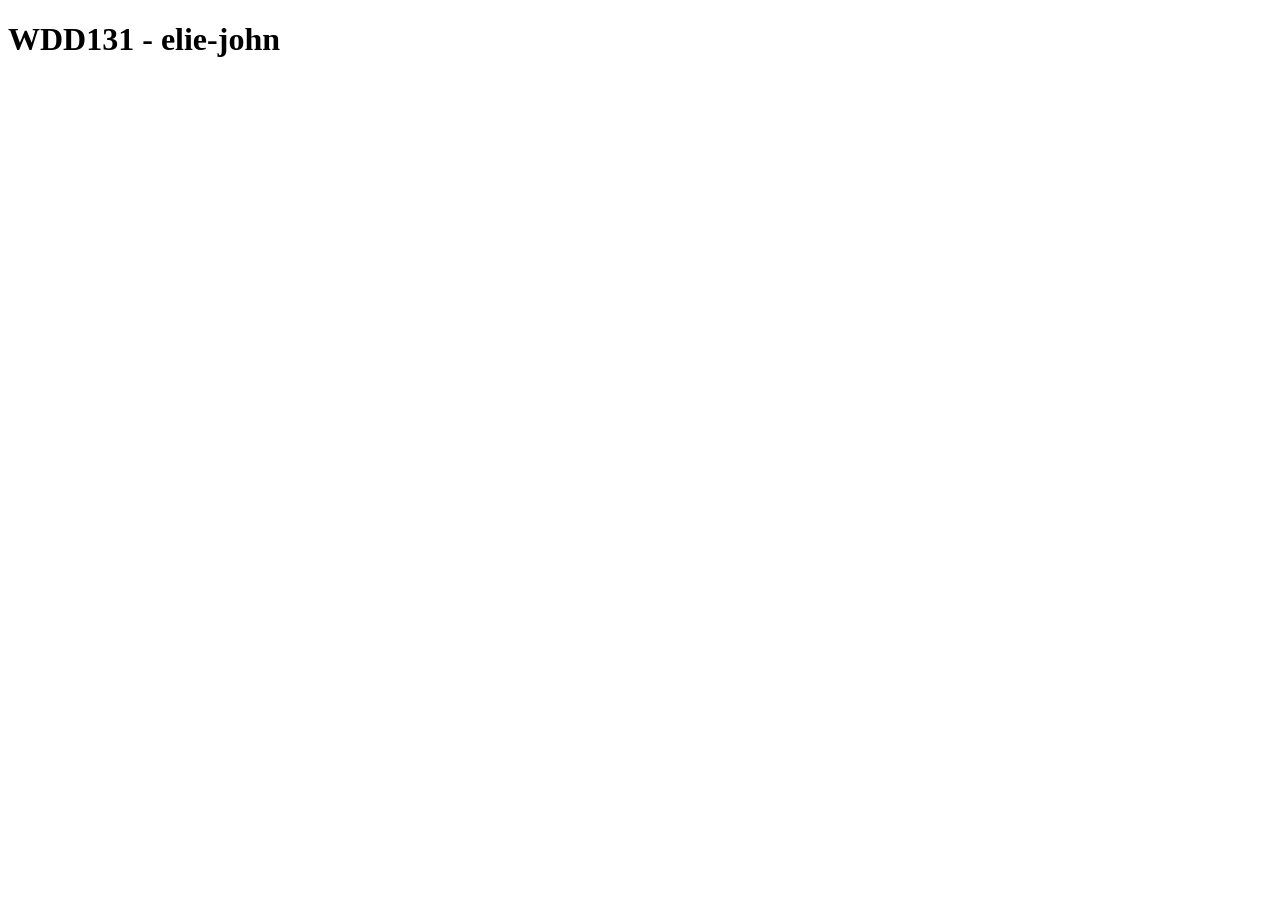
==== index.html @ a58d3869 "index" ====
<!DOCTYPE html>
<html lang="en">
<head>
    <meta charset="UTF-8">
    <meta name="viewport" content="width=device-width, initial-scale=1.0">
    <title>WDD131</title>
</head>
<body>
 <h1>WDD131 - elie-john</h1>   
</body>
</html>
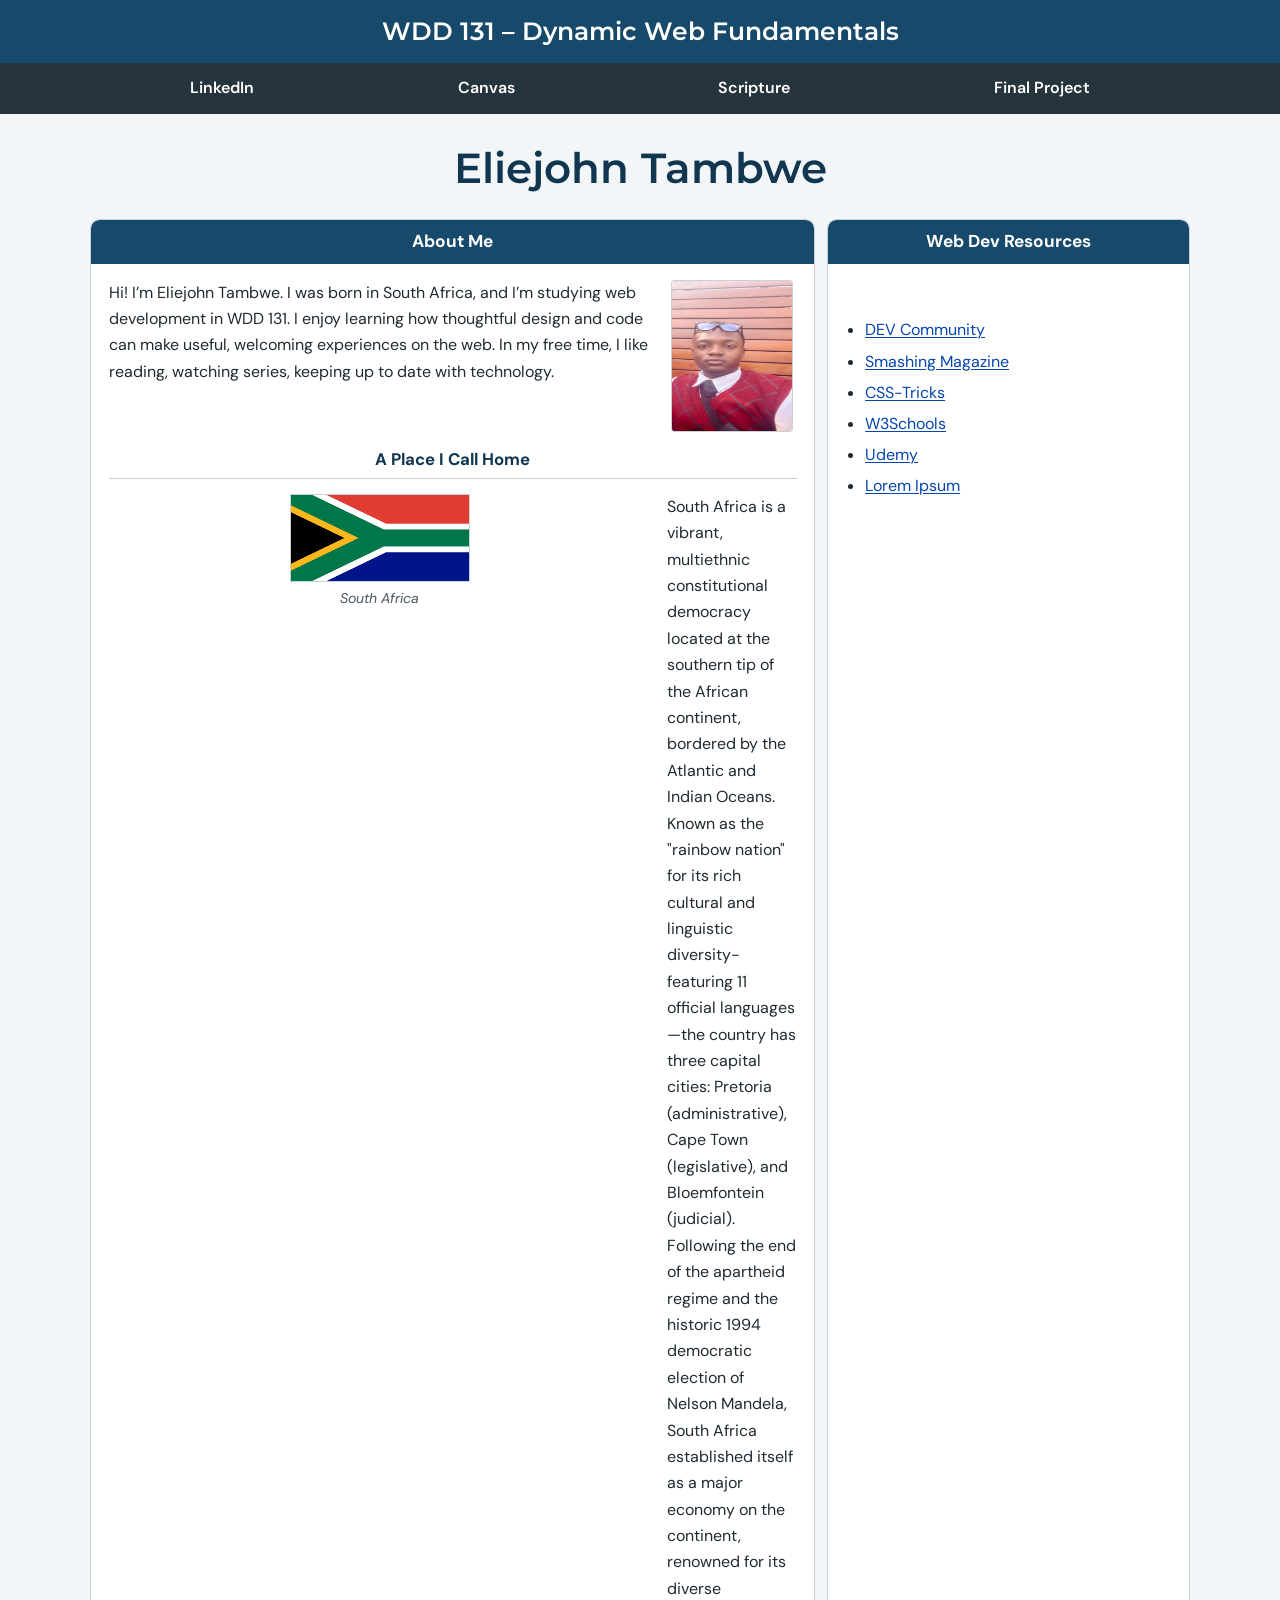
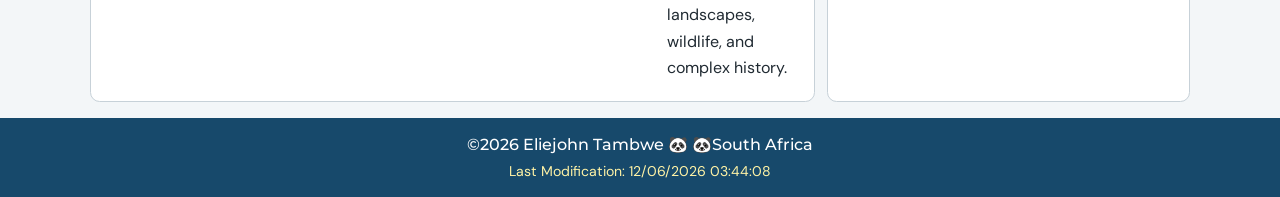
==== commit b79ec3b8: "Week 1 homepage assignment" ====
--- a/index.html
+++ b/index.html
@@ -1,11 +1,79 @@
 <!DOCTYPE html>
 <html lang="en">
 <head>
-    <meta charset="UTF-8">
-    <meta name="viewport" content="width=device-width, initial-scale=1.0">
-    <title>WDD131</title>
+  <meta charset="utf-8">
+  <meta name="viewport" content="width=device-width, initial-scale=1">
+  <meta name="description" content="WDD 131 – Dynamic Web Fundamentals. A home page for Eliejohn Tambwe featuring a short introduction, a place I call home, and web development resources.">
+  <meta name="author" content="Eliejohn Tambwe">
+  <title>WDD 131 – Dynamic Web Fundamentals - Eliejohn Tambwe</title>
+
+  <link rel="preconnect" href="https://fonts.googleapis.com">
+  <link rel="preconnect" href="https://fonts.gstatic.com" crossorigin>
+  <link href="https://fonts.googleapis.com/css2?family=DM+Sans:wght@400;500;600;700&family=Montserrat:wght@500;600;700&display=swap" rel="stylesheet">
+  <link rel="stylesheet" href="styles/base.css">
+  <script src="scripts/getdates.js" defer></script>
 </head>
 <body>
- <h1>WDD131 - elie-john</h1>   
+  <header class="site-header">
+    <span id="course-title">WDD 131 – Dynamic Web Fundamentals</span>
+    <nav aria-label="Main navigation">
+      <a href="https://www.linkedin.com/" target="_blank" rel="noopener noreferrer">LinkedIn</a>
+      <a href="https://byupw.instructure.com/" target="_blank" rel="noopener noreferrer">Canvas</a>
+      <a href="https://www.churchofjesuschrist.org/study/scriptures/bofm/1-ne/3?lang=eng&amp;id=p7#p7" target="_blank" rel="noopener noreferrer">Scripture</a>
+      <a href="#" aria-label="Final project link placeholder">Final Project</a>
+    </nav>
+  </header>
+
+  <main>
+    <h1>Eliejohn Tambwe</h1>
+    <div class="cards">
+      <section class="card about-card" aria-labelledby="about-heading">
+        <h2 id="about-heading">About Me</h2>
+        <div class="card-content about-content">
+          <img class="portrait" src="images/profile.jpg" alt="Illustration of a person">
+          <p>
+            Hi! I’m Eliejohn Tambwe. I was born in
+            South Africa, and I’m studying web
+            development in WDD 131. I enjoy learning how thoughtful design
+            and code can make useful, welcoming experiences on the web. In
+            my free time, I like reading, watching series, keeping up to date with technology.
+          </p>
+
+          <h3 class="place-title">A Place I Call Home</h3>
+          <figure class="flag-figure">
+            <img src="images/Flag_of_South_Africa.svg.webp" alt="Decorative flag representing my home">
+            <figcaption>South Africa</figcaption>
+          </figure>
+          <p class="place-copy">
+            South Africa is a vibrant, multiethnic constitutional democracy located at the southern tip of the African continent, bordered by the Atlantic and Indian Oceans. Known as the "rainbow nation" for its rich cultural and linguistic diversity-featuring 11 official languages—the country has three capital cities: Pretoria (administrative), Cape Town (legislative), and Bloemfontein (judicial). Following the end of the apartheid regime and the historic 1994 democratic election of Nelson Mandela, South Africa established itself as a major economy on the continent, renowned for its diverse landscapes, wildlife, and complex history.
+          </p>
+        </div>
+      </section>
+
+      <section class="card resources-card" aria-labelledby="resources-heading">
+        <h2 id="resources-heading">Web Dev Resources</h2>
+        <div class="card-content">
+          <ul>
+            <li><a href="https://dev.to/" target="_blank" rel="noopener noreferrer">DEV Community</a></li>
+            <li><a href="https://www.smashingmagazine.com/" target="_blank" rel="noopener noreferrer">Smashing Magazine</a></li>
+            <li><a href="https://css-tricks.com/" target="_blank" rel="noopener noreferrer">CSS-Tricks</a></li>
+            <li><a href="https://www.w3schools.com/" target="_blank" rel="noopener noreferrer">W3Schools</a></li>
+            <li><a href="https://www.udemy.com/" target="_blank" rel="noopener noreferrer">Udemy</a></li>
+            <li><a href="https://loremipsum.io/" target="_blank" rel="noopener noreferrer">Lorem Ipsum</a></li>
+          </ul>
+        </div>
+      </section>
+    </div>
+  </main>
+
+  <footer>
+    <p>
+      ©<span id="currentyear"></span>
+      <span class="footer-name">Eliejohn Tambwe</span>
+      <span aria-hidden="true">🐼</span>
+      <span>🐼South Africa</span>
+    </p>
+    <p id="lastModified"></p>
+  </footer>
 </body>
 </html>
--- a/styles/base.css
+++ b/styles/base.css
@@ -0,0 +1,250 @@
+:root {
+  color-scheme: light;
+  --navy: #17496b;
+  --navy-dark: #103650;
+  --ink: #202a32;
+  --muted: #4a5964;
+  --line: #c7d1d8;
+  --paper: #fff;
+  --page: #f3f6f8;
+  font-family: "DM Sans", Arial, sans-serif;
+  color: var(--ink);
+  background: var(--page);
+}
+
+* {
+  box-sizing: border-box;
+}
+
+body {
+  margin: 0;
+  min-width: 320px;
+  line-height: 1.65;
+}
+
+.site-header {
+  color: white;
+}
+
+#course-title {
+  display: block;
+  padding: 0.7rem 1rem;
+  background: var(--navy);
+  font-family: "Montserrat", sans-serif;
+  font-size: clamp(1.15rem, 2.5vw, 1.55rem);
+  font-weight: 600;
+  text-align: center;
+}
+
+nav {
+  display: flex;
+  flex-wrap: wrap;
+  justify-content: space-around;
+  gap: 0.25rem;
+  padding: 0.4rem max(1rem, calc((100% - 1100px) / 2));
+  background: #26343d;
+}
+
+nav a {
+  padding: 0.35rem 0.75rem;
+  border-radius: 0.25rem;
+  color: #fff;
+  font-weight: 600;
+  text-decoration: none;
+  transition: background-color 160ms ease, color 160ms ease;
+}
+
+nav a:hover,
+nav a:focus-visible {
+  color: #102f43;
+  background-color: #d8edf7;
+  outline: none;
+}
+
+main {
+  width: min(100% - 2rem, 1100px);
+  margin: 1.3rem auto 1rem;
+}
+
+h1 {
+  margin: 0 0 1rem;
+  color: var(--navy-dark);
+  font-family: "Montserrat", sans-serif;
+  font-size: clamp(2rem, 4vw, 2.6rem);
+  font-weight: 600;
+  text-align: center;
+}
+
+.cards {
+  display: grid;
+  grid-template-columns: minmax(0, 2fr) minmax(250px, 1fr);
+  gap: 0.75rem;
+}
+
+.card {
+  overflow: hidden;
+  border: 1px solid var(--line);
+  border-radius: 0.6rem;
+  background: var(--paper);
+}
+
+.card h2 {
+  margin: 0;
+  padding: 0.55rem 1rem;
+  background: var(--navy);
+  color: #fff;
+  font-size: 1.08rem;
+  line-height: 1.5;
+  text-align: center;
+}
+
+.card-content {
+  padding: 1rem 1.1rem;
+}
+
+.about-content {
+  display: grid;
+  grid-template-columns: minmax(0, 1fr) 130px;
+  gap: 0.7rem 1rem;
+  align-items: start;
+}
+
+.about-content > p:first-of-type {
+  margin: 0;
+}
+
+.portrait {
+  grid-column: 2;
+  grid-row: 1;
+  width: 122px;
+  height: 152px;
+  justify-self: center;
+  border: 1px solid var(--line);
+  border-radius: 0.2rem;
+  background: #e9f1f5;
+}
+
+.place-title {
+  grid-column: 1 / -1;
+  margin: 0.2rem 0 0;
+  padding-bottom: 0.25rem;
+  border-bottom: 1px solid var(--line);
+  color: var(--navy-dark);
+  font-size: 1.05rem;
+  text-align: center;
+}
+
+.flag-figure {
+  grid-column: 1;
+  margin: 0.25rem 0;
+  text-align: center;
+}
+
+.flag-figure img {
+  display: block;
+  width: min(100%, 180px);
+  height: 88px;
+  margin: 0 auto 0.35rem;
+  border: 1px solid var(--line);
+}
+
+.flag-figure figcaption {
+  color: var(--muted);
+  font-size: 0.88rem;
+  font-style: italic;
+}
+
+.place-copy {
+  grid-column: 2;
+  margin: 0.25rem 0;
+}
+
+.resources-card .card-content {
+  display: flex;
+  min-height: 290px;
+  align-items: center;
+}
+
+.resources-card ul {
+  margin: 0;
+  padding-left: 1.2rem;
+}
+
+.resources-card li {
+  padding: 0.15rem 0;
+}
+
+.resources-card a {
+  color: #0645ad;
+  text-underline-offset: 0.15em;
+}
+
+.resources-card a:hover,
+.resources-card a:focus-visible {
+  color: #07345c;
+}
+
+footer {
+  margin-top: 1rem;
+  padding: 0.75rem 1rem;
+  background: var(--navy);
+  color: white;
+  text-align: center;
+}
+
+footer p {
+  margin: 0.1rem;
+}
+
+footer p:first-child {
+  font-family: "Montserrat", sans-serif;
+  font-weight: 500;
+}
+
+footer p:last-child {
+  color: #fff3a6;
+  font-size: 0.88rem;
+}
+
+footer [aria-hidden="true"] {
+  color: #ffcf70;
+}
+
+@media (max-width: 700px) {
+  main {
+    width: min(100% - 1.25rem, 560px);
+  }
+
+  .cards {
+    grid-template-columns: 1fr;
+  }
+
+  .resources-card .card-content {
+    min-height: 0;
+  }
+}
+
+@media (max-width: 460px) {
+  nav {
+    padding-inline: 0.4rem;
+  }
+
+  nav a {
+    padding-inline: 0.45rem;
+    font-size: 0.92rem;
+  }
+
+  .about-content {
+    grid-template-columns: minmax(0, 1fr) 96px;
+    gap: 0.65rem;
+  }
+
+  .portrait {
+    width: 92px;
+    height: 118px;
+  }
+
+  .flag-figure img {
+    height: 66px;
+  }
+}
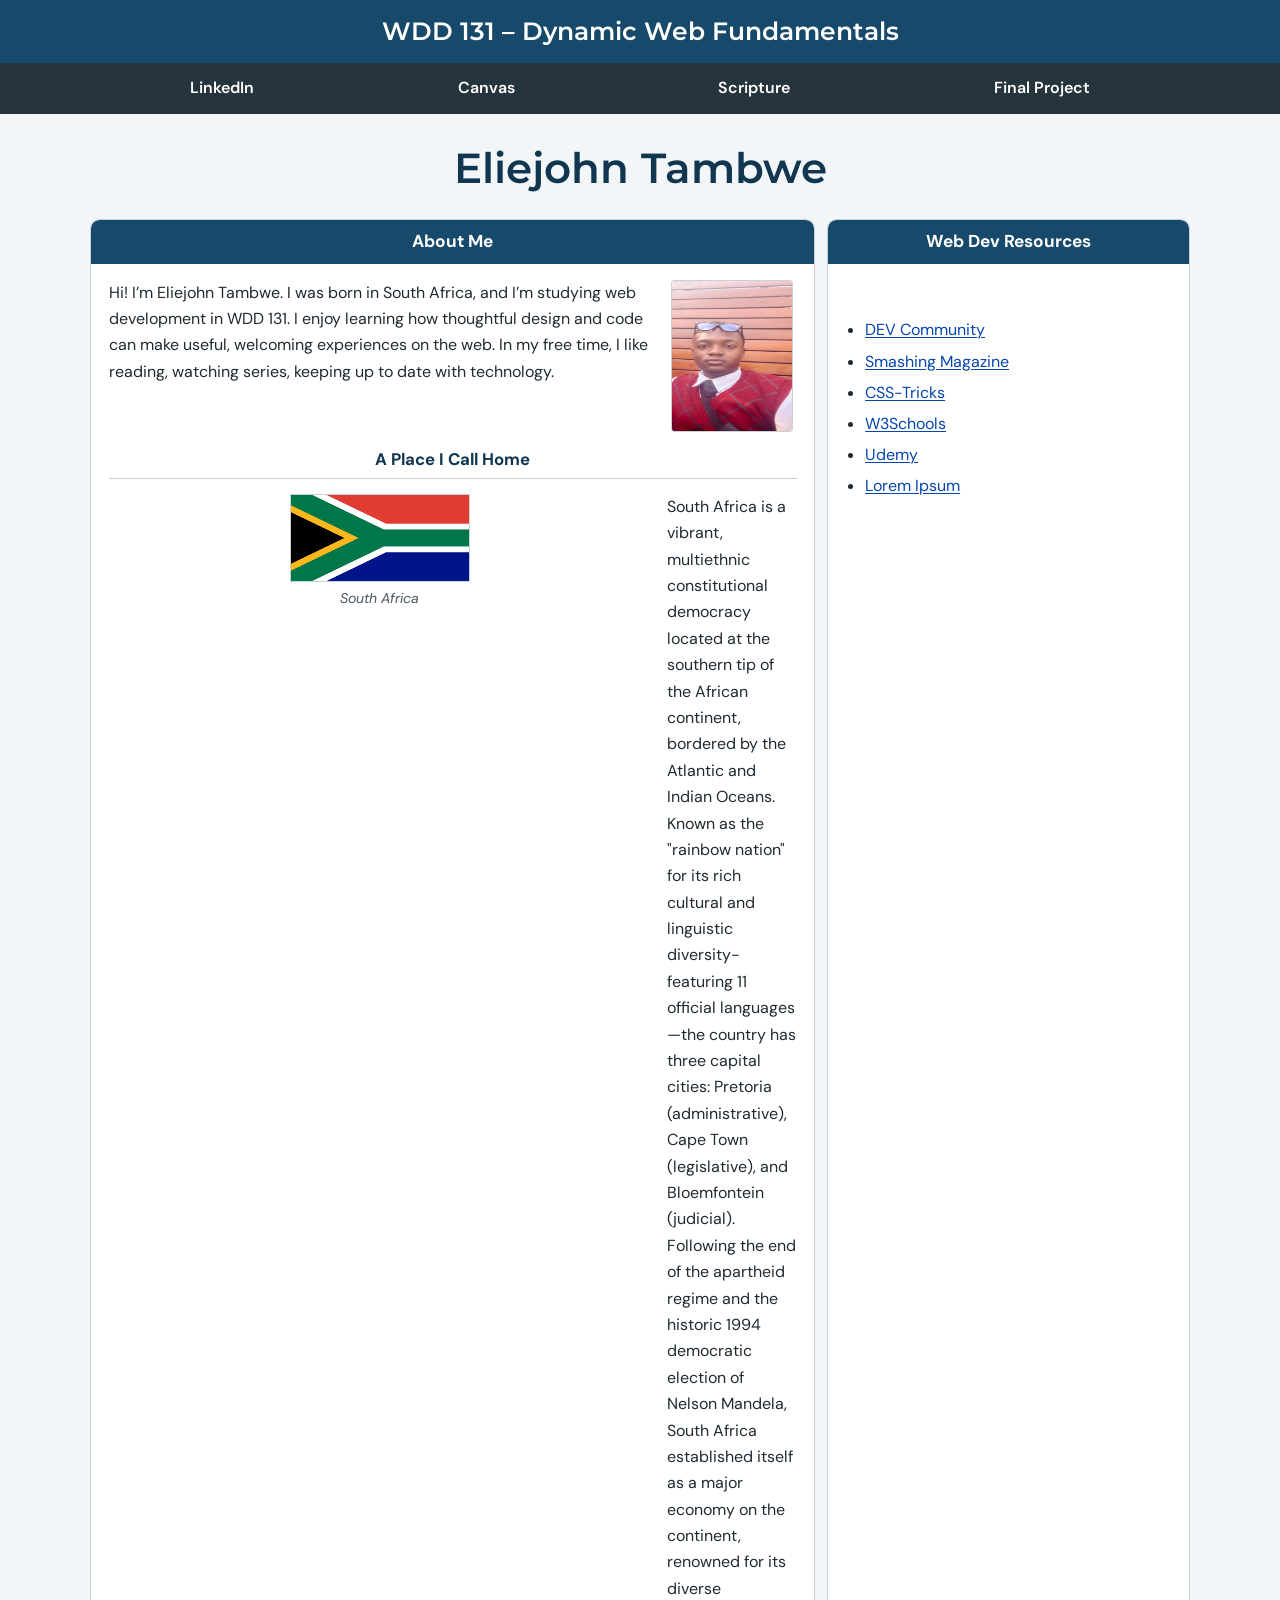
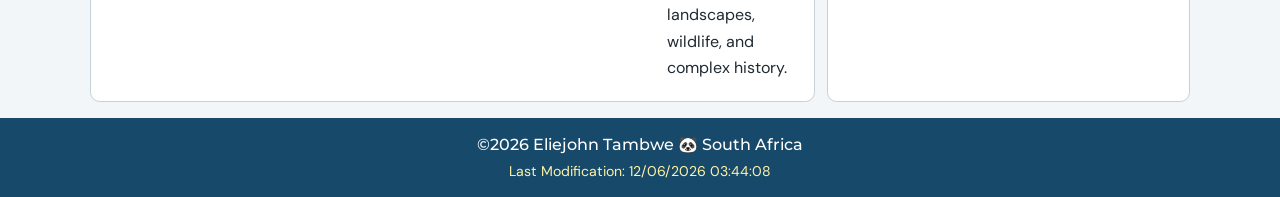
==== commit 101efa8b: "Fixed homepage" ====
--- a/index.html
+++ b/index.html
@@ -17,9 +17,9 @@
   <header class="site-header">
     <span id="course-title">WDD 131 – Dynamic Web Fundamentals</span>
     <nav aria-label="Main navigation">
-      <a href="https://www.linkedin.com/" target="_blank" rel="noopener noreferrer">LinkedIn</a>
+      <a href="https://www.linkedin.com/in/eliejohn-t-1ab497366?utm_source=share_via&utm_content=profile&utm_medium=member_android" target="_blank" rel="noopener noreferrer">LinkedIn</a>
       <a href="https://byupw.instructure.com/" target="_blank" rel="noopener noreferrer">Canvas</a>
-      <a href="https://www.churchofjesuschrist.org/study/scriptures/bofm/1-ne/3?lang=eng&amp;id=p7#p7" target="_blank" rel="noopener noreferrer">Scripture</a>
+      <a href="https://www.churchofjesuschrist.org/study/scriptures" target="_blank" rel="noopener noreferrer">Scripture</a>
       <a href="#" aria-label="Final project link placeholder">Final Project</a>
     </nav>
   </header>
@@ -71,7 +71,7 @@
       ©<span id="currentyear"></span>
       <span class="footer-name">Eliejohn Tambwe</span>
       <span aria-hidden="true">🐼</span>
-      <span>🐼South Africa</span>
+      <span>South Africa</span>
     </p>
     <p id="lastModified"></p>
   </footer>
